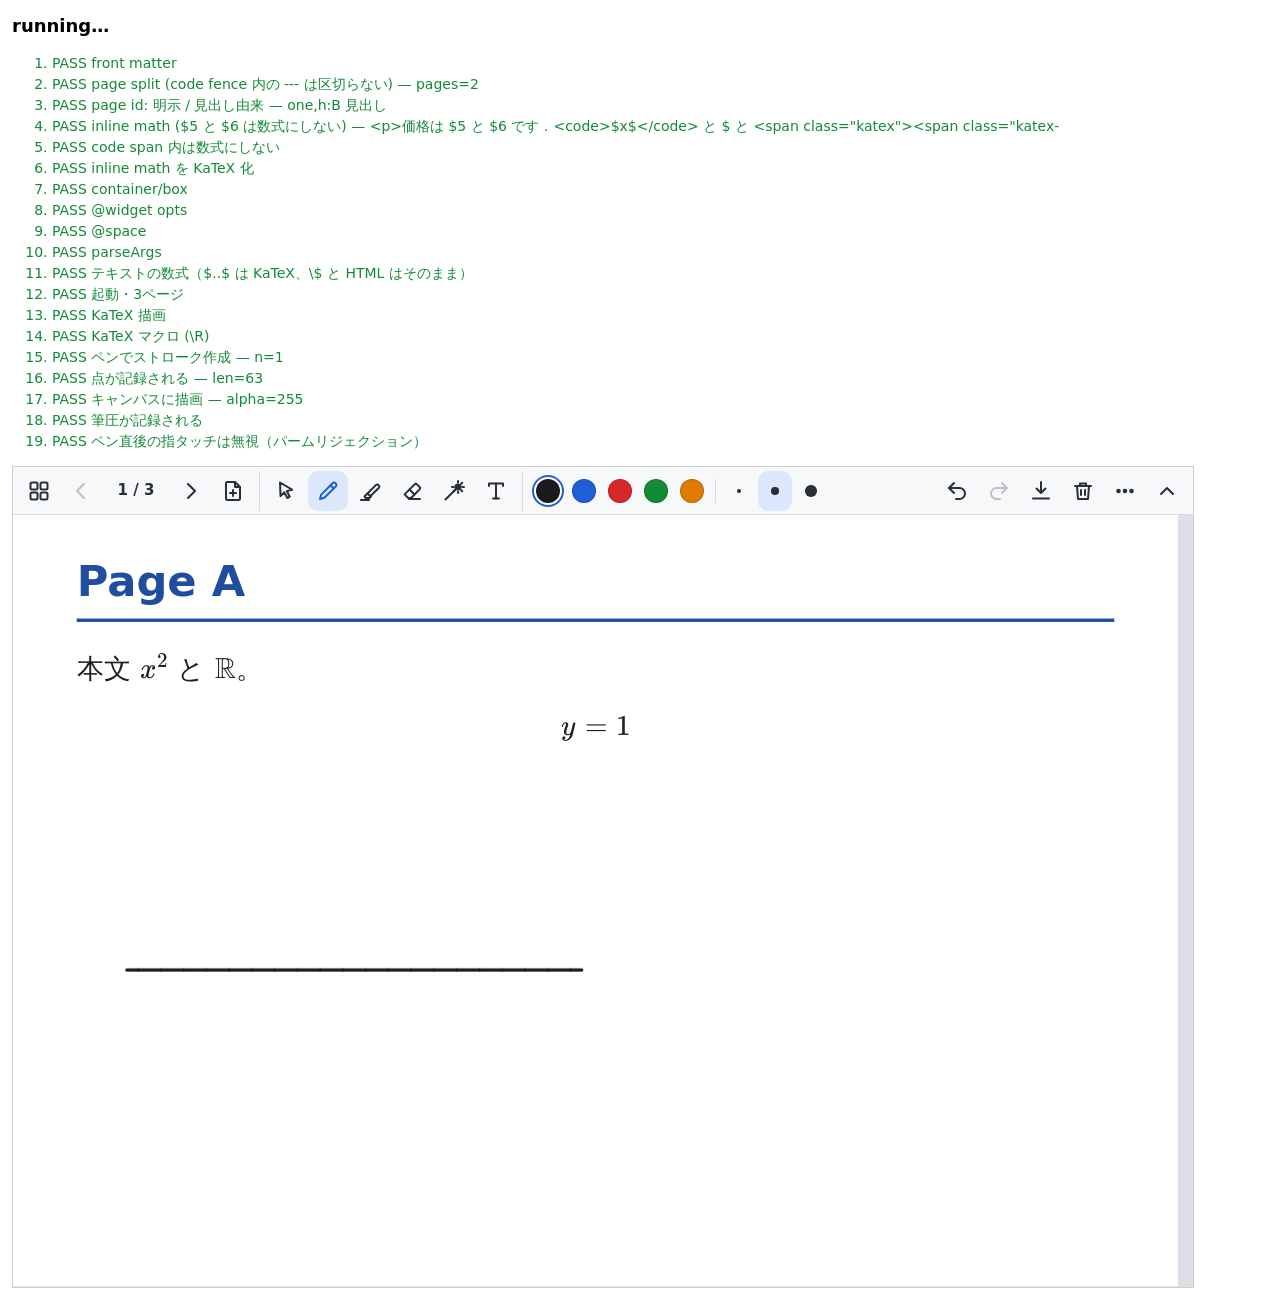
==== tests/smoke.html @ c169b087 "Lectoryx：iPad + Apple Pencil の講義アプリ（初版） - 講義画面：Markdown + KaTeX の教材、手書き（ペン・蛍光ペン・消しゴム・Undo）、   レーザーポイ" ====
<!doctype html>
<html lang="ja">
<head>
<meta charset="utf-8">
<title>smoke test</title>
<meta name="viewport" content="width=device-width, initial-scale=1">
<script src="../vendor/katex/katex.min.js"></script>
<style>
  body { font: 14px/1.5 system-ui, sans-serif; margin: 12px; }
  iframe { width: 1180px; height: 820px; border: 1px solid #ccc; }
  .pass { color: #138a36; } .fail { color: #d62828; font-weight: 700; }
  #summary { font-size: 18px; font-weight: 700; }
</style>
</head>
<body>
<!--
  自動スモークテスト：python tools/serve.py で起動し http://localhost:8000/tests/smoke.html を開く。
  合成した Pointer/Touch イベントで実際の入力処理を通し、手書き・消しゴム・Undo・
  パームリジェクション・ページ移動・保存と復元などを確認する。
  ヘッドレス実行例:
    chrome --headless=new --virtual-time-budget=30000 --dump-dom http://localhost:8000/tests/smoke.html
-->
<div id="summary">running…</div>
<ol id="log"></ol>
<iframe id="f"></iframe>
<script type="module">
import { parseLecture, createRenderer, parseArgs } from '../core/content/markdown.js';
import { textHtml } from '../core/ink/text.js';

const LECTURE = '_test';
const log = document.getElementById('log');
const results = [];
function check(name, ok, detail = '') {
  results.push({ name, ok: !!ok, detail });
  const li = document.createElement('li');
  li.className = ok ? 'pass' : 'fail';
  li.textContent = `${ok ? 'PASS' : 'FAIL'} ${name}${detail ? ' — ' + detail : ''}`;
  log.appendChild(li);
}
const sleep = (ms) => new Promise((r) => setTimeout(r, ms));
const frame = document.getElementById('f');
/** iframe 側で n フレーム進むのを待つ（ウィジェットの再描画は rAF で行われる） */
const frames = (win, n = 2) => new Promise((resolve) => {
  const t = setTimeout(resolve, 2000);
  const step = (k) => win.requestAnimationFrame(() => (k <= 1 ? (clearTimeout(t), resolve()) : step(k - 1)));
  step(n);
});

function loadFrame(hash = '', lecture = LECTURE) {
  return new Promise((resolve, reject) => {
    const t = setTimeout(() => reject(new Error('timeout loading lecture')), 15000);
    frame.onload = async () => {
      for (let i = 0; i < 200; i++) {
        if (frame.contentDocument?.documentElement.dataset.ready === '1') { clearTimeout(t); resolve(frame.contentWindow); return; }
        await sleep(50);
      }
    };
    frame.src = `../lecture.html?l=${lecture}&t=${Date.now()}${hash}`;
  });
}

// ---- 合成入力 ----
function client(win, x, y) {
  const r = win.__lw.view.pageEl.getBoundingClientRect();
  const s = r.width / 1024;
  return { clientX: r.left + x * s, clientY: r.top + y * s };
}
let nextId = 100;
function pointer(win, type, target, x, y, o = {}) {
  const c = client(win, x, y);
  const ev = new win.PointerEvent(type, {
    bubbles: true, cancelable: true, composed: true,
    pointerId: o.id, pointerType: o.ptype || 'pen', isPrimary: true,
    clientX: c.clientX, clientY: c.clientY, pressure: o.pressure ?? (type === 'pointerup' ? 0 : 0.3),
    button: 0, buttons: type === 'pointerup' ? 0 : 1,
  });
  target.dispatchEvent(ev);
  return ev;
}
function stroke(win, pts, o = {}) {
  const id = nextId++;
  const doc = win.document;
  const page = win.__lw.view.pageEl;
  const [x0, y0] = pts[0];
  const c = client(win, x0, y0);
  const t0 = doc.elementFromPoint(c.clientX, c.clientY) || page;
  pointer(win, 'pointerdown', t0, x0, y0, { ...o, id });
  for (const [x, y] of pts.slice(1)) pointer(win, 'pointermove', page, x, y, { ...o, id });
  const [xe, ye] = pts[pts.length - 1];
  pointer(win, 'pointerup', page, xe, ye, { ...o, id });
}
function line(x0, y0, x1, y1, n = 20) {
  return Array.from({ length: n + 1 }, (_, i) => [x0 + (x1 - x0) * i / n, y0 + (y1 - y0) * i / n]);
}
function inkPixel(win, kind, x, y) {
  const v = win.__lw.view;
  const layer = v.layer(kind);
  for (const t of layer.tiles.values()) {
    if (y >= t.box.y0 && y < t.box.y1) {
      const r = layer.r;
      const d = t.ctx.getImageData(Math.round(x * r), Math.round((y - t.y0) * r), 1, 1).data;
      return d[3];
    }
  }
  return -1;
}

async function run() {
  // ---- 1. Markdown / 解析 ----
  const lec = parseLecture('---\ntitle: X\nmacros:\n  \\R: \\mathbb{R}\n---\n@page id=one\n# A\ntext\n---\n# B 見出し\n```\n---\n```\n---\n\n');
  check('front matter', lec.meta.title === 'X' && lec.meta.macros['\\R'] === '\\mathbb{R}');
  check('page split (code fence 内の --- は区切らない)', lec.pages.length === 2, `pages=${lec.pages.length}`);
  check('page id: 明示 / 見出し由来', lec.pages[0].id === 'one' && lec.pages[1].id === 'h:B 見出し', lec.pages.map((p) => p.id).join(','));
  const r = createRenderer({ macros: { '\\R': '\\mathbb{R}' } });
  const html = r.md('価格は $5 と $6 です．`$x$` と \\$ と $a_1$ と $\\R$');
  check('inline math ($5 と $6 は数式にしない)', html.includes('$5') && html.includes('$6'), html.slice(0, 80));
  check('code span 内は数式にしない', html.includes('<code>$x$</code>'));
  check('inline math を KaTeX 化', (html.match(/class="katex"/g) || []).length === 2);
  const pg = r.page('::: def 一次遅れ\n- $T$\n:::\n@widget foo tau=2 label="a b"\n@space 120 grid');
  check('container/box', pg.includes('lw-box-def') && pg.includes('定義'));
  check('@widget opts', pg.includes('data-widget="foo"') && pg.includes('&quot;tau&quot;:2'));
  check('@space', pg.includes('lw-space-grid') && pg.includes('height:120px'));
  const a = parseArgs('name x=1 y="a b" flag');
  check('parseArgs', a._[0] === 'name' && a.x === 1 && a.y === 'a b' && a._[1] === 'flag');
  check('テキストの数式（$..$ は KaTeX、\\$ と HTML はそのまま）',
    /class="katex"/.test(textHtml('a $x$ b', r)) && textHtml('\\$5 と $6 <b>', r) === '$5 と $6 &lt;b&gt;');

  // ---- 2. 起動（保存データを消してから） ----
  let win = await loadFrame('#1');
  await win.__lw.store.clearLecture(LECTURE);
  win = await loadFrame('#1');
  const lw = () => win.__lw;
  check('起動・3ページ', lw().book.length === 3);
  check('KaTeX 描画', !!win.document.querySelector('.lw-content .katex'));
  check('KaTeX マクロ (\\R)', !!win.document.querySelector('.lw-content .mathbb, .lw-content .amsrm'));

  // ---- 3. ペン ----
  lw().settings.set('tool', 'pen');
  stroke(win, line(100, 400, 500, 400));
  let strokes = lw().view.page.state.strokes;
  check('ペンでストローク作成', strokes.length === 1 && strokes[0].t === 'pen', `n=${strokes.length}`);
  check('点が記録される', strokes[0]?.p.length >= 3 * 15, `len=${strokes[0]?.p.length}`);
  check('キャンバスに描画', inkPixel(win, 'pen', 300, 400) > 0, `alpha=${inkPixel(win, 'pen', 300, 400)}`);
  check('筆圧が記録される', strokes[0].p[2] > 0 && strokes[0].p[2] <= 1);

  // ---- 4. パームリジェクション ----
  let received = 0;
  const contentEl = win.document.querySelector('.lw-content');
  contentEl.addEventListener('pointerdown', () => received++);
  pointer(win, 'pointerdown', contentEl, 600, 200, { id: 999, ptype: 'touch' });
  check('ペン直後の指タッチは無視（パームリジェクション）', received === 0);
  await sleep(600);
  pointer(win, 'pointerdown', contentEl, 600, 200, { id: 998, ptype: 'touch' });
  pointer(win, 'pointerup', contentEl, 600, 200, { id: 998, ptype: 'touch' });
  check('一定時間後の指タッチは教材に届く', received === 1);
  check('指タッチでは書かれない', lw().view.page.state.strokes.length === 1);

  // ---- 5. Undo / Redo ----
  lw().view.undo();
  check('Undo', lw().view.page.state.strokes.length === 0 && inkPixel(win, 'pen', 300, 400) === 0);
  lw().view.redo();
  check('Redo', lw().view.page.state.strokes.length === 1 && inkPixel(win, 'pen', 300, 400) > 0);

  // ---- 6. 消しゴム（部分） ----
  lw().settings.set('tool', 'eraser');
  lw().settings.set('eraserMode', 'partial');
  stroke(win, line(300, 370, 300, 430, 6));
  strokes = lw().view.page.state.strokes;
  check('部分消しゴムで 2 本に分割', strokes.length === 2, `n=${strokes.length}`);
  check('消した部分のピクセルが消える', inkPixel(win, 'pen', 300, 400) === 0);
  check('残りは残る', inkPixel(win, 'pen', 150, 400) > 0 && inkPixel(win, 'pen', 450, 400) > 0);
  lw().view.undo();
  check('部分消去の Undo で 1 本に戻る', lw().view.page.state.strokes.length === 1 && inkPixel(win, 'pen', 300, 400) > 0);

  // ---- 7. 消しゴム（ストローク） ----
  lw().settings.set('eraserMode', 'stroke');
  stroke(win, line(200, 380, 200, 420, 4));
  check('ストローク消しゴム', lw().view.page.state.strokes.length === 0 && inkPixel(win, 'pen', 450, 400) === 0);
  lw().view.undo();

  // ---- 8. 蛍光ペン ----
  lw().settings.set('tool', 'hl');
  stroke(win, line(100, 250, 400, 250));
  const hl = lw().view.page.state.strokes.at(-1);
  check('蛍光ペン', hl?.t === 'hl' && inkPixel(win, 'hl', 250, 250) > 0);
  check('蛍光ペンは乗算合成のレイヤー', win.getComputedStyle(lw().view.hl.el).mixBlendMode === 'multiply');

  // ---- 9. 操作ツールでは書かない ----
  lw().settings.set('tool', 'hand');
  const before = lw().view.page.state.strokes.length;
  stroke(win, line(100, 500, 300, 500));
  check('操作ツールではペンで書かない', lw().view.page.state.strokes.length === before);
  lw().settings.set('tool', 'pen');

  // ---- 9b. 指で書く（指＝touch はふだん書かない。設定 ON のときだけ書く） ----
  await sleep(600); // パームリジェクションの猶予が切れるのを待つ
  const n0 = lw().view.page.state.strokes.length;
  stroke(win, line(100, 560, 300, 560), { ptype: 'touch' });
  check('指タッチは既定では書かない', lw().view.page.state.strokes.length === n0);
  lw().settings.set('fingerDraw', true);
  stroke(win, line(100, 560, 300, 560), { ptype: 'touch' });
  check('「指でも書く」ON なら指で書ける', lw().view.page.state.strokes.length === n0 + 1 && inkPixel(win, 'pen', 200, 560) > 0);
  lw().settings.set('fingerDraw', false);
  lw().view.undo();

  // ---- 9c. レーザーポインタ（保存されず、数秒で消える） ----
  lw().settings.set('tool', 'laser');
  lw().settings.set('laserMode', 'trail');
  const nL = lw().view.page.state.strokes.length;
  const uL = lw().view.page.history.undoStack.length;
  const laserCanvas = lw().view.laser.canvas;
  stroke(win, line(150, 620, 450, 620));
  await frames(win, 2);
  const lr = lw().view.laser.geom;
  const laserAlpha = () => {
    const g = lw().view.laser.geom;
    return laserCanvas.getContext('2d').getImageData(Math.round(300 * g.r), Math.round((620 - g.top) * g.r), 1, 1).data[3];
  };
  check('レーザー（軌跡）は書き込み・Undo 履歴にならない', lw().view.page.state.strokes.length === nL && lw().view.page.history.undoStack.length === uL);
  check('レーザーの軌跡が表示される', laserAlpha() > 0, `alpha=${laserAlpha()} r=${lr.r}`);
  const a0 = laserAlpha();
  await sleep(300);
  check('離して 0.3 秒後はまだ表示', laserAlpha() > 0 && lw().view.laser.strokes.length === 1);
  await sleep(600);
  await frames(win, 1);
  const aFade = laserAlpha();
  stroke(win, line(150, 660, 450, 660));
  await frames(win, 2);
  check('消えかけで書き始めると軌跡が元に戻る', aFade > 0 && aFade < a0 && laserAlpha() >= a0 - 1 && lw().view.laser.strokes.length === 2,
    `a0=${a0} fade=${aFade} after=${laserAlpha()} n=${lw().view.laser.strokes.length}`);
  await sleep(1600);
  await frames(win, 2);
  check('数秒後に消える', laserAlpha() === 0 && lw().view.laser.strokes.length === 0);
  lw().settings.set('laserMode', 'dot');
  stroke(win, line(150, 620, 200, 620, 4));
  await sleep(500);
  await frames(win, 2);
  check('レーザー（点）も離すと消える', !lw().view.laser.active && lw().view.page.state.strokes.length === nL);
  lw().settings.set('laserMode', 'trail');

  // ---- 9d. テキスト ----
  lw().settings.set('tool', 'text');
  const TL = () => lw().view.texts;
  const texts = () => lw().view.page.state.texts;
  const tEl = () => win.document.querySelector('.lw-page .lw-text');
  const tapText = () => { const b = tEl(); stroke(win, [[b.offsetLeft + 20, b.offsetTop + b.offsetHeight / 2]]); };
  const nS = lw().view.page.state.strokes.length;
  stroke(win, [[600, 470]]);
  check('テキスト：タップで入力欄', !!TL().editor && win.document.activeElement === TL().editor.ta);
  TL().editor.ta.value = '答え $x^2$';
  TL().editor.ta.dispatchEvent(new win.Event('input'));
  stroke(win, [[150, 120]]);   // 入力欄の外をタップ → 確定のみ（新しい入力欄は開かない）
  check('テキスト：外をタップで確定・数式も表示', texts().length === 1 && texts()[0].v === '答え $x^2$' && !TL().editor && !!tEl()?.querySelector('.katex'));
  check('テキストはストロークとは別（ストローク数は不変）', lw().view.page.state.strokes.length === nS);
  lw().view.undo();
  check('テキスト：Undo', texts().length === 0 && !tEl());
  lw().view.redo();
  check('テキスト：Redo', texts().length === 1 && !!tEl());
  const tx0 = texts()[0].x, ty0 = texts()[0].y;
  const tb = tEl();
  const tcx = tb.offsetLeft + 20, tcy = tb.offsetTop + tb.offsetHeight / 2;
  stroke(win, line(tcx, tcy, tcx + 100, tcy + 50, 5));
  check('テキスト：ドラッグで移動', Math.abs(texts()[0].x - tx0 - 100) < 0.2 && Math.abs(texts()[0].y - ty0 - 50) < 0.2 && !TL().editor,
    `${tx0},${ty0} -> ${texts()[0].x},${texts()[0].y}`);
  lw().view.undo();
  check('テキスト：移動の Undo', texts()[0].x === tx0 && texts()[0].y === ty0 && tEl().offsetLeft === tx0);
  tapText();
  check('テキスト：既存の文字をタップで編集', !!TL().editor && TL().editor.ta.value === '答え $x^2$');
  lw().settings.set('textColor', '#d62828');
  TL().editor.ta.dispatchEvent(new win.KeyboardEvent('keydown', { key: 'Escape', bubbles: true }));
  check('テキスト：編集中に色を変えて Esc で確定', !TL().editor && texts().length === 1 && texts()[0].c === '#d62828');
  tapText();
  TL().editor.ta.value = '';
  stroke(win, [[150, 120]]);
  check('テキスト：空にすると削除', texts().length === 0 && !tEl());
  lw().view.undo();
  check('テキスト：削除の Undo', texts().length === 1 && !!tEl());
  lw().settings.set('textColor', '#1b1b1f');
  lw().settings.set('tool', 'pen');

  // ---- 10. 全消去と Undo ----
  lw().view.clearPage();
  check('ページ全消去（テキストも）', lw().view.page.state.strokes.length === 0 && lw().view.page.state.texts.length === 0);
  lw().view.undo();
  check('全消去の Undo', lw().view.page.state.strokes.length === 2 && lw().view.page.state.texts.length === 1 && !!win.document.querySelector('.lw-page .lw-text'));

  // ---- 11. ページ移動・ウィジェット ----
  lw().view.show(1);
  await sleep(100);
  const probe = win.__probe;
  check('ウィジェット初期化', !!probe && probe.renders >= 1);
  stroke(win, line(150, 300, 400, 330));
  const pageB = lw().view.page;
  check('ページ B に書き込み', pageB.state.strokes.length === 1);
  const r0 = probe.renders;
  probe.a.value = 0.9;
  await frames(win, 3);
  check('スライダー変更で再描画', probe.renders > r0 && probe.a.value === 0.9);
  check('グラフ更新後も書き込みが残る', pageB.state.strokes.length === 1 && inkPixel(win, 'pen', 275, 315) > 0);
  // スライダーの操作部はペンでも書かずに操作できる
  const track = win.document.querySelector('.lw-slider-track');
  const tr = track.getBoundingClientRect();
  const id = nextId++;
  track.dispatchEvent(new win.PointerEvent('pointerdown', { bubbles: true, cancelable: true, pointerId: id, pointerType: 'pen', isPrimary: true, clientX: tr.left + 2, clientY: tr.top + tr.height / 2, pressure: 0.3, buttons: 1 }));
  track.dispatchEvent(new win.PointerEvent('pointerup', { bubbles: true, cancelable: true, pointerId: id, pointerType: 'pen', isPrimary: true, clientX: tr.left + 2, clientY: tr.top + tr.height / 2, pressure: 0, buttons: 0 }));
  check('操作パネル上のペンはスライダーを操作', probe.a.value === 0 && pageB.state.strokes.length === 1, `a=${probe.a.value}`);
  // グラフ上の点はペンでも真上からならドラッグ
  const hd = probe.hd;
  const cv = probe.p.canvas;
  const cr = cv.getBoundingClientRect();
  const sc = cr.width / probe.p.width;
  const hx = cr.left + probe.p.X(hd.x) * sc, hy = cr.top + probe.p.Y(hd.y) * sc;
  const id2 = nextId++;
  const opt = (x, y, b) => ({ bubbles: true, cancelable: true, pointerId: id2, pointerType: 'pen', isPrimary: true, clientX: x, clientY: y, pressure: b ? 0.3 : 0, buttons: b });
  cv.dispatchEvent(new win.PointerEvent('pointerdown', opt(hx, hy, 1)));
  cv.dispatchEvent(new win.PointerEvent('pointermove', opt(hx + 40 * sc, hy, 1)));
  cv.dispatchEvent(new win.PointerEvent('pointerup', opt(hx + 40 * sc, hy, 0)));
  check('グラフ上の点をドラッグ', hd.x > 0.55 && pageB.state.strokes.length === 1, `x=${hd.x.toFixed(3)}`);

  lw().view.show(0);
  check('ページ A に戻ると書き込みが残る', lw().view.page.state.strokes.length === 2 && inkPixel(win, 'pen', 450, 400) > 0);

  // ---- 回転（画面サイズの変更）で教材と書き込みがずれない ----
  lw().view.show(2); // 中央寄せ（layout=title）のページ
  stroke(win, line(200, 150, 400, 150));
  const h1 = win.document.querySelector('.lw-content h1');
  const before1 = { x: h1.offsetLeft, y: h1.offsetTop, s: lw().view.scale };
  frame.style.width = '820px';
  frame.style.height = '1180px';
  await frames(win, 3);
  lw().view.layout();
  const after1 = { x: h1.offsetLeft, y: h1.offsetTop, s: lw().view.scale };
  check('回転しても教材の論理位置は不変', before1.x === after1.x && before1.y === after1.y && before1.s !== after1.s,
    `${JSON.stringify(before1)} -> ${JSON.stringify(after1)}`);
  check('回転後も書き込みを同じ論理位置に描画', inkPixel(win, 'pen', 300, 150) > 0);
  // 画面上でも教材と書き込みの相対位置が保たれているか（拡大率のみ変化）
  const hr = h1.getBoundingClientRect();
  const pr = lw().view.pageEl.getBoundingClientRect();
  check('画面座標でも相対位置が一致', Math.abs((hr.top - pr.top) / lw().view.scale - before1.y) < 1.5);
  frame.style.width = '';
  frame.style.height = '';
  await frames(win, 3);
  lw().view.layout();
  lw().view.undo();
  lw().view.show(0);

  // ---- 12. 白紙ページ・拡張 ----
  lw().view.addBlankPage('grid');
  check('白紙ページ追加', lw().book.length === 4 && lw().view.index === 1 && lw().view.page.kind === 'blank');
  check('白紙ページの背景', lw().view.pageEl.dataset.bg === 'grid');
  stroke(win, line(100, 100, 300, 120));
  const H0 = lw().view.H;
  lw().view.extend();
  check('板書スペース拡張', lw().view.H > H0, `${H0} -> ${lw().view.H}`);
  const yLow = lw().view.H - 60;
  lw().view.stage.scrollTop = lw().view.stage.scrollHeight;
  lw().view.updateTiles();
  stroke(win, line(100, yLow, 400, yLow));
  check('拡張部分に書ける', lw().view.page.state.strokes.length === 2 && inkPixel(win, 'pen', 250, yLow) > 0);

  // ---- 12b. PDF 出力（印刷用レイアウト） ----
  const sheets = await lw().exportPdf({ keep: true });
  const pv = win.document.getElementById('lw-print');
  check('PDF 出力：印刷用レイアウトを作成', !!pv && sheets >= lw().book.length + 1, `sheets=${sheets} pages=${lw().book.length}`);
  check('PDF 出力：書き込みは SVG（ベクター）', pv.querySelectorAll('svg.lw-print-ink path').length > 0);
  check('PDF 出力：グラフは画像化', [...pv.querySelectorAll('img.lw-surface-canvas')].some((i) => i.src.startsWith('data:image/png')));
  check('PDF 出力：数式は複製（ベクター）', pv.querySelectorAll('.katex').length > 0);
  check('PDF 出力：テキストも出力', pv.querySelectorAll('.lw-print-page .lw-text .katex').length > 0);
  pv.remove();
  win.document.body.classList.remove('lw-printing');

  // ---- 13. 保存と復元 ----
  await lw().book.flush();
  const blankId = lw().view.page.id;
  win = await loadFrame('#1');
  check('再読み込み後もページ数を維持', lw().book.length === 4);
  const pa = lw().book.pages[0];
  const pblank = lw().book.pages[1];
  check('再読み込み後に書き込みを復元（教材ページ）', pa.state.strokes.length === 2, `n=${pa.state.strokes.length}`);
  check('再読み込み後に白紙ページと書き込みを復元', pblank.id === blankId && pblank.state.strokes.length === 2 && pblank.state.extra > 0);
  check('復元した書き込みを描画', inkPixel(win, 'pen', 450, 400) > 0);
  check('再読み込み後にテキストを復元', pa.state.texts.length === 1 && !!win.document.querySelector('.lw-page .lw-text .katex'));

  // ---- 14. 書き出し・読み込み ----
  const data = lw().book.exportData();
  check('書き出し形式', data.format === 'lecture-web-ink' && Object.keys(data.pages).length >= 3);
  await lw().book.importData({ ...data, pages: { a: data.pages.a } , meta: { added: [] } });
  win = await loadFrame('#1');
  check('読み込みで置き換え', lw().book.length === 3 && lw().book.pages[0].state.strokes.length === 2 && lw().book.pages[0].state.texts.length === 1 && lw().book.pages[1].state.strokes.length === 0);

  // ---- 15. 白紙ページの削除 ----
  lw().view.addBlankPage();
  lw().view.deletePage(lw().view.index);
  check('白紙ページ削除', lw().book.length === 3);

  await lw().store.clearLecture(LECTURE);

  // ---- 16. PDF 教材の読み込み（@pdf test.pdf pages=2-3 id=t + Markdown 1 ページ） ----
  win = await loadFrame('#1', '_test_pdf');
  await lw().store.clearLecture('_test_pdf');
  win = await loadFrame('#1', '_test_pdf');
  const ids = lw().book.pages.map((p) => p.id).join(',');
  check('PDF のページを展開（範囲指定・ID）', ids === 't-2,t-3,md', ids);
  const pdfCanvas = (id) => lw().view.contents.get(id)?.pdfCanvas;
  for (let i = 0; i < 80 && !(pdfCanvas('t-2')?.width > 0 && pdfCanvas('t-3')?.width > 0); i++) await sleep(100);
  const nonWhite = (cv) => {
    if (!cv || !cv.width) return false;
    const d = cv.getContext('2d').getImageData(0, 0, cv.width, cv.height).data;
    for (let i = 0; i < d.length; i += 4 * 97) if (d[i] < 200 || d[i + 1] < 200 || d[i + 2] < 200) return true;
    return false;
  };
  check('PDF ページを描画', nonWhite(pdfCanvas('t-2')), `w=${pdfCanvas('t-2')?.width}`);
  check('次のページを先に描画しておく', pdfCanvas('t-3')?.width > 0);
  check('PDF ページの論理サイズ（16:9 → 1024×576）', lw().view.contents.get('t-2').el.offsetHeight === 576);
  lw().settings.set('tool', 'pen');
  stroke(win, line(100, 300, 600, 300));
  check('PDF ページに書き込める', lw().view.page.state.strokes.length === 1 && inkPixel(win, 'pen', 350, 300) > 0);
  lw().view.show(2);
  lw().view.show(0);
  check('PDF ページの書き込みが残る', lw().view.page.state.strokes.length === 1);
  const sheets2 = await lw().exportPdf({ keep: true });
  const pr2 = win.document.getElementById('lw-print');
  check('PDF 教材も PDF 出力できる', sheets2 === 3 && [...pr2.querySelectorAll('img.lw-pdf-canvas')].filter((i) => i.src.startsWith('data:image/jpeg')).length === 2, `sheets=${sheets2}`);
  pr2.remove();
  win.document.body.classList.remove('lw-printing');
  await lw().book.flush();
  await lw().store.clearLecture('_test_pdf');
}

run().catch((e) => check('例外なく完了', false, e.stack || e.message)).finally(() => {
  const failed = results.filter((r) => !r.ok).length;
  const s = document.getElementById('summary');
  s.textContent = failed ? `FAILED ${failed} / ${results.length}` : `ALL PASSED ${results.length}`;
  s.className = failed ? 'fail' : 'pass';
  document.title = failed
    ? `FAIL ${failed}/${results.length}: ` + results.filter((r) => !r.ok).map((r) => `${r.name} ${r.detail}`.slice(0, 160)).join(' | ')
    : `PASS ${results.length}`;
});
</script>
</body>
</html>
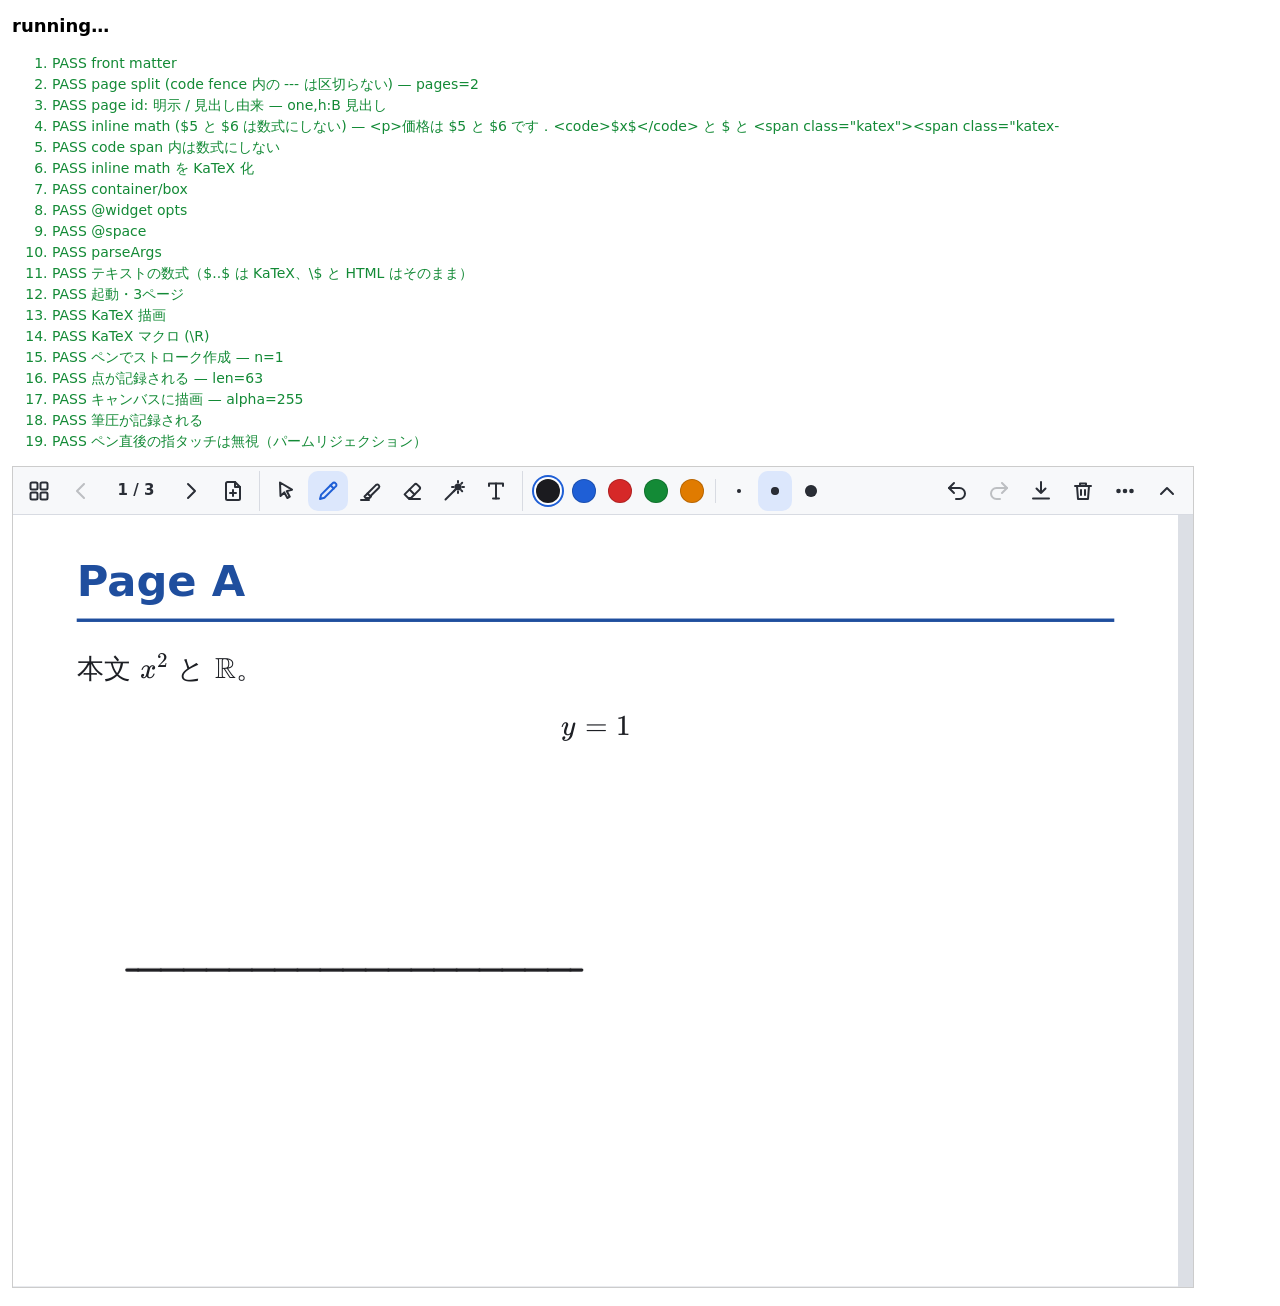
==== commit 05f40611: "授業モード（ツールバーを隠す）と電池の節約 - 授業モード：︿ でツールバーを隠し、右上の小さなボタンだけにする（プロジェクタに道具を映さない）。   ボタンで一時表示し、道具を選ぶ・書き始める・5 " ====
--- a/tests/smoke.html
+++ b/tests/smoke.html
@@ -214,6 +214,7 @@
   const lr = lw().view.laser.geom;
   const laserAlpha = () => {
     const g = lw().view.laser.geom;
+    if (!g.r) return 0;   // 何も表示していないときはキャンバスを解放している
     return laserCanvas.getContext('2d').getImageData(Math.round(300 * g.r), Math.round((620 - g.top) * g.r), 1, 1).data[3];
   };
   check('レーザー（軌跡）は書き込み・Undo 履歴にならない', lw().view.page.state.strokes.length === nL && lw().view.page.history.undoStack.length === uL);
@@ -231,6 +232,7 @@
   await sleep(1600);
   await frames(win, 2);
   check('数秒後に消える', laserAlpha() === 0 && lw().view.laser.strokes.length === 0);
+  check('消えたらレーザーの描画面を解放（電池の節約）', laserCanvas.width === 1 && laserCanvas.style.display === 'none');
   lw().settings.set('laserMode', 'dot');
   stroke(win, line(150, 620, 200, 620, 4));
   await sleep(500);
@@ -277,6 +279,66 @@
   check('テキスト：削除の Undo', texts().length === 1 && !!tEl());
   lw().settings.set('textColor', '#1b1b1f');
   lw().settings.set('tool', 'pen');
+
+  // ---- 9e. ペン先のダブルタップ（ペン⇔消しゴム） ----
+  {
+    const st = () => lw().view.page.state.strokes.length;
+    const hist = () => `${lw().view.page.history.undoStack.length}/${lw().view.page.history.redoStack.length}`;
+    const tool = () => lw().settings.get('tool');
+    const n0 = st(), h0 = hist();
+    stroke(win, [[700, 250]]);
+    stroke(win, [[702, 251]]);
+    check('ペン先のダブルタップで消しゴムに（点は残らない・履歴も変わらない）', tool() === 'eraser' && st() === n0 && hist() === h0, `${tool()} ${st()} ${hist()}`);
+    stroke(win, [[700, 250]]);
+    stroke(win, [[700, 250]]);
+    check('もう一度ダブルタップでペンに戻る', tool() === 'pen' && st() === n0 && hist() === h0);
+    // 消しゴムのダブルタップで消えた線も元に戻る
+    stroke(win, line(650, 300, 750, 300));
+    const n1 = st(), h1 = hist();
+    stroke(win, [[700, 340]]);
+    stroke(win, [[700, 340]]);
+    stroke(win, [[700, 300]]);   // 消しゴムで線の上をタップ（いったん消える）
+    stroke(win, [[700, 300]]);
+    check('消しゴムのダブルタップで消えた線は元に戻る', tool() === 'pen' && st() === n1 && hist() === h1 && inkPixel(win, 'pen', 700, 300) > 0, `${st()} ${hist()}`);
+    lw().view.undo();
+    // 離れた所を 2 回タップ → 普通の点
+    stroke(win, [[700, 250]]);
+    stroke(win, [[760, 250]]);
+    check('離れた 2 回のタップは点として残る', tool() === 'pen' && st() === n0 + 2);
+    lw().view.undo();
+    lw().view.undo();
+    lw().settings.set('penDoubleTap', false);
+    stroke(win, [[700, 250]]);
+    stroke(win, [[700, 250]]);
+    check('設定で無効にするとダブルタップしても切り替わらない', tool() === 'pen' && st() === n0 + 2);
+    lw().view.undo();
+    lw().view.undo();
+    lw().settings.set('penDoubleTap', true);
+  }
+
+  // ---- 9f. 授業モード（ツールバーを隠す） ----
+  {
+    const doc = win.document;
+    const tb = doc.querySelector('.lw-toolbar');
+    const handle = doc.querySelector('.lw-tb-handle');
+    const shown = (el) => win.getComputedStyle(el).display !== 'none';
+    doc.querySelector('.lw-tb-btn[title^="ツールバーを隠す"]').click();
+    await frames(win, 2);
+    check('授業モード：ツールバーを隠し、小さなボタンだけ表示', !shown(tb) && shown(handle) && lw().view.stage.getBoundingClientRect().top === 0);
+    handle.click();
+    check('小さなボタンでツールバーを一時表示', shown(tb) && !shown(handle));
+    tb.querySelector('.lw-tb-btn[title^="蛍光ペン"]').click();
+    await sleep(450);
+    check('ツールを選ぶと自動で隠れる', !shown(tb) && shown(handle) && lw().settings.get('tool') === 'hl');
+    handle.click();
+    lw().view.stage.dispatchEvent(new win.PointerEvent('pointerdown', { bubbles: true, cancelable: true, pointerId: nextId++, pointerType: 'pen', isPrimary: true, clientX: 300, clientY: 400, buttons: 1 }));
+    check('ページに書き始めると自動で隠れる', !shown(tb) && shown(handle));
+    handle.click();
+    tb.querySelector('.lw-tb-btn[title^="ツールバーを常に表示"]').click();
+    await frames(win, 2);
+    check('授業モードをやめると元のツールバー', shown(tb) && !shown(handle) && lw().view.stage.getBoundingClientRect().top > 0);
+    lw().settings.set('tool', 'pen');
+  }
 
   // ---- 10. 全消去と Undo ----
   lw().view.clearPage();
@@ -316,6 +378,35 @@
   cv.dispatchEvent(new win.PointerEvent('pointermove', opt(hx + 40 * sc, hy, 1)));
   cv.dispatchEvent(new win.PointerEvent('pointerup', opt(hx + 40 * sc, hy, 0)));
   check('グラフ上の点をドラッグ', hd.x > 0.55 && pageB.state.strokes.length === 1, `x=${hd.x.toFixed(3)}`);
+  // グラフの上でも、点以外の所ではスクロール・ページ送りができる
+  check('ドラッグ点のあるグラフもスクロールを止めない（touch-action）', getComputedStyle(cv).touchAction !== 'none', getComputedStyle(cv).touchAction);
+  await sleep(500);   // ペンを使った直後は指を無視するので待つ
+  if (typeof win.Touch === 'function' && typeof win.TouchEvent === 'function') {
+    const touchOn = (x, y) => {
+      const t = new win.Touch({ identifier: nextId++, target: cv, clientX: x, clientY: y, radiusX: 10, radiusY: 10 });
+      const ev = new win.TouchEvent('touchstart', { bubbles: true, cancelable: true, touches: [t], targetTouches: [t], changedTouches: [t] });
+      cv.dispatchEvent(ev);
+      return ev.defaultPrevented;
+    };
+    const hx2 = cr.left + probe.p.X(hd.x) * sc, hy2 = cr.top + probe.p.Y(hd.y) * sc;
+    check('点の上のタッチだけスクロールを止める', touchOn(hx2, hy2) === true && touchOn(cr.left + 30, cr.top + 30) === false);
+  } else {
+    check('点の上のタッチだけスクロールを止める（Touch 非対応のため省略）', true);
+  }
+  const swipeOnGraph = (x0, y0, dx) => {
+    const id3 = nextId++;
+    const o = (x, b) => ({ bubbles: true, cancelable: true, pointerId: id3, pointerType: 'touch', isPrimary: true, clientX: x, clientY: y0, pressure: b ? 0.5 : 0, buttons: b });
+    cv.dispatchEvent(new win.PointerEvent('pointerdown', o(x0, 1)));
+    cv.dispatchEvent(new win.PointerEvent('pointermove', o(x0 + dx / 2, 1)));
+    cv.dispatchEvent(new win.PointerEvent('pointerup', o(x0 + dx, 0)));
+  };
+  swipeOnGraph(cr.left + cr.width * 0.15, cr.top + cr.height * 0.85, -200);
+  check('グラフの上の横スワイプでページ送り', lw().view.index === 2, `index=${lw().view.index}`);
+  lw().view.show(1);
+  const hx3 = cr.left + probe.p.X(hd.x) * sc, hy3 = cr.top + probe.p.Y(hd.y) * sc;
+  const hx3x = hd.x;
+  swipeOnGraph(hx3, hy3, -120);
+  check('点の上の横ドラッグはページを送らず点を動かす', lw().view.index === 1 && hd.x < hx3x, `index=${lw().view.index} x=${hd.x.toFixed(3)}`);
 
   lw().view.show(0);
   check('ページ A に戻ると書き込みが残る', lw().view.page.state.strokes.length === 2 && inkPixel(win, 'pen', 450, 400) > 0);
